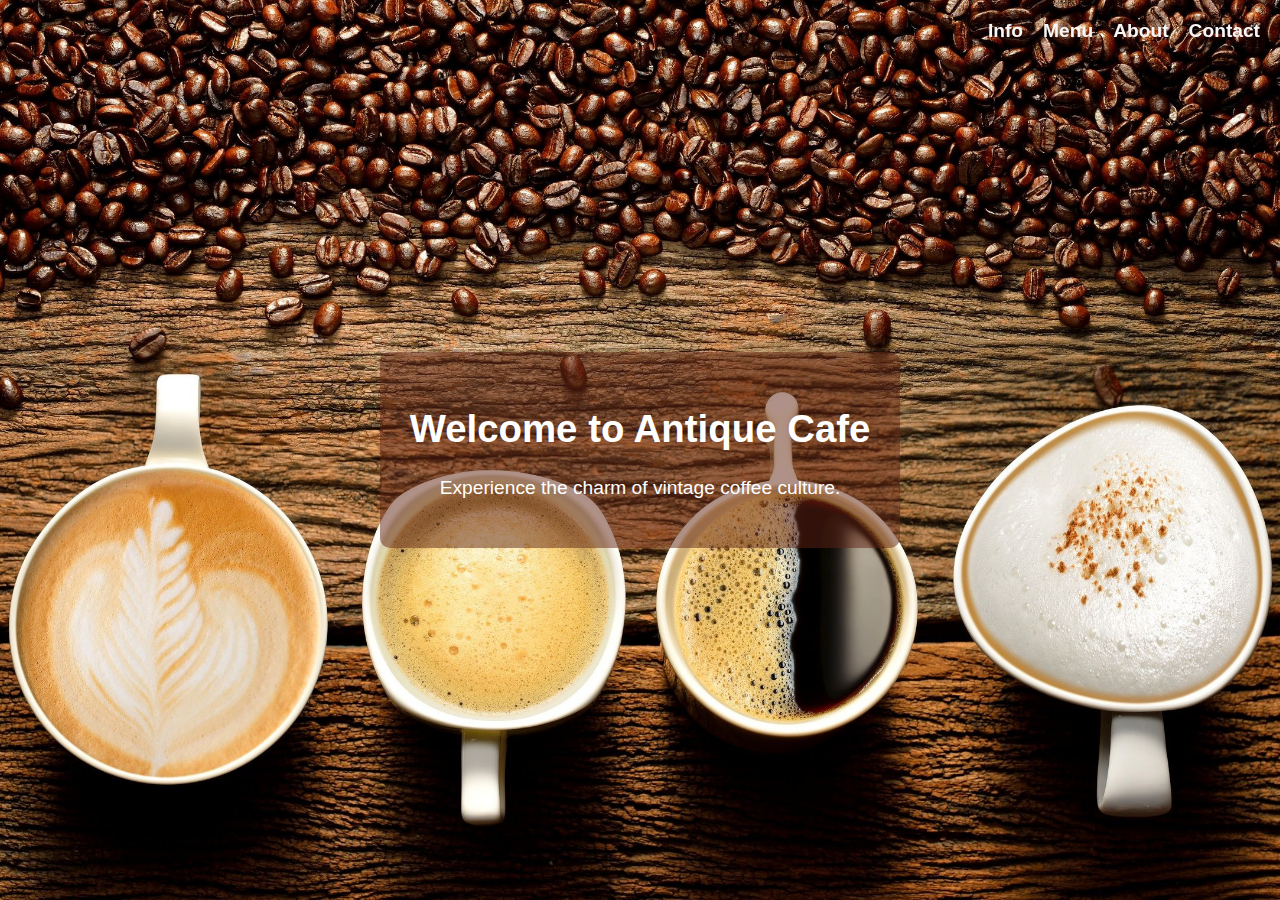
==== index.html @ 71a5a41d "Add files via upload" ====
<!DOCTYPE html>
<html lang="en">

<head>
    <meta charset="UTF-8">
    <meta name="viewport" content="width=device-width, initial-scale=1.0">
    <title>Cafe</title>
    <link rel="icon" href="about-bg.jpg">
    <link rel="stylesheet" href="style.css"> 
</head>

<body>
    <section id="home" class="home-section">
        <div class="intro-box">
            <h1><center>Welcome to Antique Cafe</center></h1>
            <p><center>Experience the charm of vintage coffee culture.</center></p>
        </div>
        
        <img src="cafe-home.jpg" alt="Cafe">
    <nav class="navbar">
        
<ul class="navbar-links">
            <li><a href="#home" class="active"><strong>Info</strong></a></li>
            <li><a href="menu.html"><strong>Menu</strong></a></li>
            <li><a href="about.html"><strong>About</strong></a></li>
            <li><a href="contact.html"><strong>Contact</strong></a></li>
        </ul>
    </nav>
</section>
</body>

</html>
---- style.css ----
.intro-box {
    background-color: rgb(96 35 19 / 50%);
    padding: 30px;
    border-radius: 10px;
    display: inline-block;
    z-index: 2;
    position: relative;
    font-size: larger;
}
.home-section {
    width: 100%;
    height: 100vh;
    position: relative; 
    display: flex;
    justify-content: center;
    align-items: center;
    color: white; 
    overflow: hidden; 
}

.home-section img {
    width: 100%;
    height: 100%;
    object-fit: cover; 
    background-repeat: no-repeat;
    position: absolute; 
    top: 0;
    left: 0;
    z-index: -1; 
}
@media screen and (max-width: 768px) {
    .home-section img {
        width: 110%; 
        left: -5%; 
    }
}
/* Global styles */
body {
    font-family: 'Arial', sans-serif;
    margin: 0;
    padding: 0;
    color: #f4f3f3;
}
/* Navbar */
.navbar {
    display: flex;
    justify-content: flex-end; /* Align items to the right */
    padding: 20px 0px;
    position: fixed;
    top: 0;
    width: 100%;
    z-index: 1000;
    
}

/* Navbar Links */
.navbar-links {
    display: flex;
    list-style-type: none; /* Remove bullets */
    gap: 20px; /* Space between links */
    margin: 0; /* Remove extra margin */
    padding: 0; /* Remove extra padding */
    margin-right: 20px; /* Move content a little to the left */

}

/* Navbar Items */
.navbar-links li {
    margin: 0;
}

/* Navbar Links Styling */
.navbar-links a {
    color: #f8f6f6; /* Text color */
    font-size: 1.2rem; /* Adjust font size */
    text-decoration: none; /* Remove underline */
    transition: color 0.3s ease, border-bottom 0.3s ease; /* Smooth hover effect */
    border-bottom: 2px solid transparent; /* For hover effect */
}

/* Hover Effect */
.navbar-links a:hover {
    color: #a0522d;
    border-bottom: 2px solid #a0522d;
}

/* Responsive Design */
@media screen and (max-width: 768px) {
    .navbar {
        flex-direction: row; /* Keep items in a row on smaller screens */
        justify-content: flex-end; /* Align items to the right */
        padding: 5px;
    }

    .navbar-links {
        flex-direction: row; /* Keep links in a row */
        gap: 20px; /* Same gap for both desktop and mobile */
        overflow-x: auto; /* Allow horizontal scrolling if necessary */
        white-space: nowrap; /* Prevent links from wrapping */
    }

    .navbar-links a {
        font-size: 1rem; /* Adjust font size for smaller screens */
    }
}
/* Menu Section */
#menu {
    background-image: url('cafe-menu.jpg'); /* Replace with your image URL */
    background-size: cover;
    background-position: center;
    background-repeat: no-repeat;
    height: 100vh;
    margin: 0;
    padding: 0;
    text-align: center;
    color: #fff;
    position: relative;
}

#menu::after {
    content: '';
    position: absolute;
    top: 0;
    left: 0;
    right: 0;
    bottom: 0;
    background-color: rgba(0, 0, 0, 0.5);
    z-index: 1;
}

#menu h2 {
    font-size: 2rem;
    margin-top: 0px;
    margin-bottom: 70px;
    position: relative;
    z-index: 2;
}
.menu-container {
    display: flex;
    justify-content: space-between;
    gap: 20px;
    position: relative;
    z-index: 2;
    flex-wrap: wrap; /* Ensure it wraps on smaller screens */
}

.menu-box {
    background-color: rgba(96, 44, 4, 0.5);
    color: #fff;
    border-radius: 10px;
    padding: 20px;
    flex: 1 1 45%; /* Make sure menu items are flexible */
    margin-bottom: 40px;
}

.menu-box h3 {
    font-size: 1.5rem;
    margin-bottom: 10px;
}

.menu-item {
    display: flex;
    align-items: center;
    margin-bottom: 15px;
}

.menu-item img {
    width: 70px;
    height: 70px;
    border-radius: 5px;
    margin-right: 10px;
}

.menu-item-details {
    text-align: left;
}

.menu-item-details p {
    margin: 0;
}

.menu-item-details p.price {
    font-size: 0.9rem;
}
/* Overall section styles */
.contact-section {
    display: flex; /* Flex container for horizontal layout */
    flex-direction: row; /* Ensure left and right sections */
    justify-content: space-between;
    padding: 50px;
    gap: 20px; /* Space between left and right sections */
}

/* Left side: Contact details */
.contact-text-box {
    width: 48%; /* Take up 48% of the width for left section */
    background-color: white;
    padding: 20px;
    border-radius: 10px;
    box-shadow: 0 4px 8px rgba(0, 0, 0, 0.1);
    background-image: url('left-background.jpg'); /* Background image */
    background-size: cover;
    background-position: center;
    color: #333;
}

/* Right side: Contact form */
.contact-form-box {
    width: 48%; /* Take up 48% of the width for right section */
    background-color: rgba(139, 69, 19, 0.6); /* Transparent brown background */
    padding: 20px;
    border-radius: 10px;
    box-shadow: 0 4px 8px rgba(0, 0, 0, 0.1);
    background-image: url('right-background.jpg'); /* Background image */
    background-size: cover;
    background-position: center;
}

/* Form fields styles */
.form-group {
    margin-bottom: 20px;
}

input[type="text"],
input[type="email"],
textarea {
    width: 100%;
    padding: 10px;
    margin-top: 5px;
    border-radius: 5px;
    border: 1px solid #ccc;
    background-color: white;
}

textarea {
    resize: vertical;
    min-height: 150px;
}

/* Submit button style */
button {
    padding: 10px 20px;
    background-color: #4CAF50; /* Green button */
    color: white;
    border: none;
    border-radius: 5px;
    cursor: pointer;

}

button:hover {
    background-color: #45a049;
}
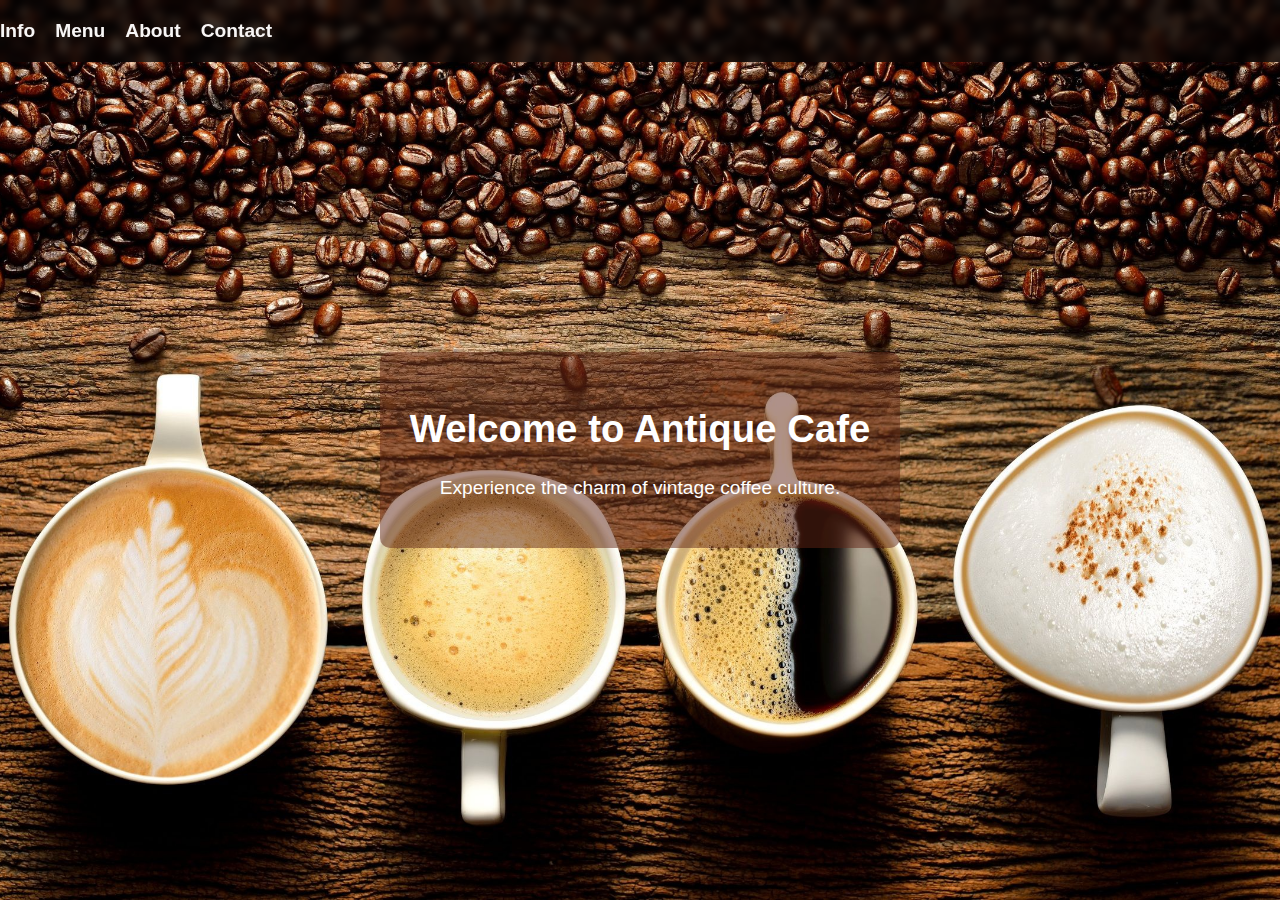
==== commit 0ea87ad2: "Add files via upload" ====
--- a/index.html
+++ b/index.html
@@ -17,16 +17,26 @@
         </div>
         
         <img src="cafe-home.jpg" alt="Cafe">
-    <nav class="navbar">
+        <div class="navbar">
+            <button class="hamburger-menu" onclick="toggleMenu()">☰</button>
+            <ul class="navbar-links" id="navbarLinks">
+                <li><a href="index.html"><strong>Info</strong></a></li>
+                <li><a href="menu.html"><strong>Menu</strong></a></li>
+                <li><a href="about.html"><strong>About</strong></a></li>
+                <li><a href="contact.html"><strong>Contact</strong></a></li>
+            </ul>
+        </div>
         
-<ul class="navbar-links">
-            <li><a href="#home" class="active"><strong>Info</strong></a></li>
-            <li><a href="menu.html"><strong>Menu</strong></a></li>
-            <li><a href="about.html"><strong>About</strong></a></li>
-            <li><a href="contact.html"><strong>Contact</strong></a></li>
-        </ul>
-    </nav>
+        
+                
 </section>
+<script>
+    function toggleMenu() {
+        const navbarLinks = document.getElementById('navbarLinks');
+        navbarLinks.classList.toggle('show');
+    }
+</script>
+
 </body>
 
 </html>
--- a/style.css
+++ b/style.css
@@ -44,13 +44,24 @@
 /* Navbar */
 .navbar {
     display: flex;
-    justify-content: flex-end; /* Align items to the right */
-    padding: 20px 0px;
+    justify-content: space-between; /* Align items with space between */
+    padding: 20px;
     position: fixed;
     top: 0;
     width: 100%;
     z-index: 1000;
-    
+    background-color: rgba(0, 0, 0, 0.7); /* Semi-transparent black */
+    backdrop-filter: blur(5px);
+}
+
+/* Hamburger menu */
+.hamburger-menu {
+    font-size: 2rem;
+    background: none;
+    border: none;
+    color: white;
+    cursor: pointer;
+    display: none;
 }
 
 /* Navbar Links */
@@ -58,24 +69,16 @@
     display: flex;
     list-style-type: none; /* Remove bullets */
     gap: 20px; /* Space between links */
-    margin: 0; /* Remove extra margin */
-    padding: 0; /* Remove extra padding */
-    margin-right: 20px; /* Move content a little to the left */
-
-}
-
-/* Navbar Items */
-.navbar-links li {
-    margin: 0;
-}
-
-/* Navbar Links Styling */
+    margin: 0;
+    padding: 0;
+}
+
 .navbar-links a {
     color: #f8f6f6; /* Text color */
-    font-size: 1.2rem; /* Adjust font size */
+    font-size: 1.2rem;
     text-decoration: none; /* Remove underline */
-    transition: color 0.3s ease, border-bottom 0.3s ease; /* Smooth hover effect */
-    border-bottom: 2px solid transparent; /* For hover effect */
+    transition: color 0.3s ease, border-bottom 0.3s ease;
+    border-bottom: 2px solid transparent;
 }
 
 /* Hover Effect */
@@ -86,23 +89,33 @@
 
 /* Responsive Design */
 @media screen and (max-width: 768px) {
-    .navbar {
-        flex-direction: row; /* Keep items in a row on smaller screens */
-        justify-content: flex-end; /* Align items to the right */
-        padding: 5px;
+    .hamburger-menu {
+        display: block; /* Show hamburger menu */
     }
 
     .navbar-links {
-        flex-direction: row; /* Keep links in a row */
-        gap: 20px; /* Same gap for both desktop and mobile */
-        overflow-x: auto; /* Allow horizontal scrolling if necessary */
-        white-space: nowrap; /* Prevent links from wrapping */
+        display: none; /* Hidden by default */
+        flex-direction: column;
+        background-color: rgba(0, 0, 0, 0.9); /* Dark background */
+        position: absolute;
+        top: 60px; /* Adjust based on navbar height */
+        right: 0;
+        width: 200px;
+        padding: 10px;
+        border-radius: 5px;
+        z-index: 1000;
+    }
+
+    .navbar-links.show {
+        display: flex; /* Show menu when toggled */
     }
 
     .navbar-links a {
-        font-size: 1rem; /* Adjust font size for smaller screens */
-    }
-}
+        font-size: 1rem;
+    }
+}
+
+
 /* Menu Section */
 #menu {
     background-image: url('cafe-menu.jpg'); /* Replace with your image URL */
@@ -130,8 +143,9 @@
 
 #menu h2 {
     font-size: 2rem;
-    margin-top: 0px;
-    margin-bottom: 70px;
+    margin-top: 0%;
+    margin-bottom: 10%;
+    top: 70px;
     position: relative;
     z-index: 2;
 }
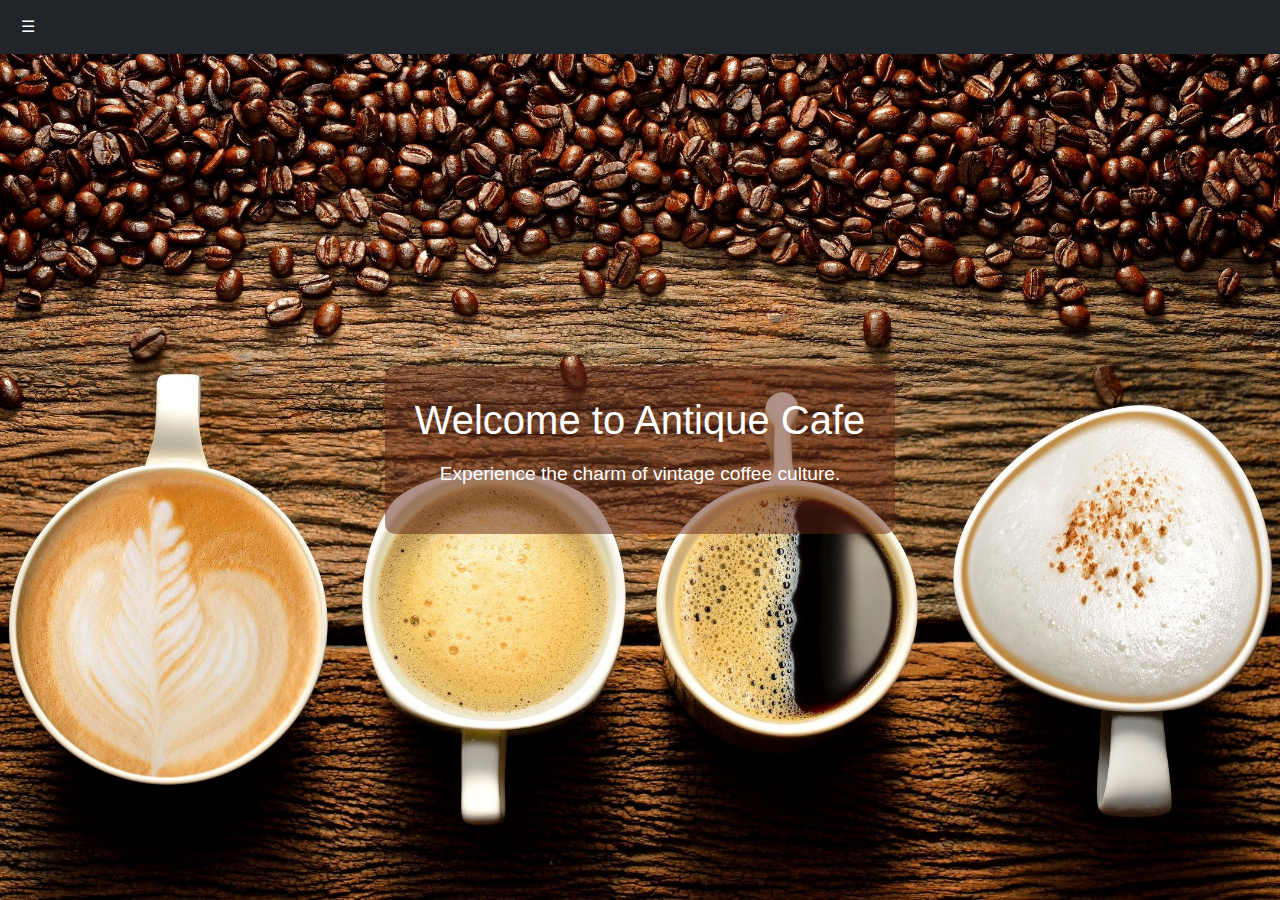
==== commit 29fc079c: "Add files via upload" ====
--- a/index.html
+++ b/index.html
@@ -6,7 +6,8 @@
     <meta name="viewport" content="width=device-width, initial-scale=1.0">
     <title>Cafe</title>
     <link rel="icon" href="about-bg.jpg">
-    <link rel="stylesheet" href="style.css"> 
+    <link href="https://cdn.jsdelivr.net/npm/bootstrap@5.3.0/dist/css/bootstrap.min.css" rel="stylesheet">
+    <link rel="stylesheet" href="style.css">
 </head>
 
 <body>
@@ -15,28 +16,45 @@
             <h1><center>Welcome to Antique Cafe</center></h1>
             <p><center>Experience the charm of vintage coffee culture.</center></p>
         </div>
+
+        <img src="cafe-home.jpg" alt="Cafe">
         
-        <img src="cafe-home.jpg" alt="Cafe">
-        <div class="navbar">
-            <button class="hamburger-menu" onclick="toggleMenu()">☰</button>
-            <ul class="navbar-links" id="navbarLinks">
-                <li><a href="index.html"><strong>Info</strong></a></li>
-                <li><a href="menu.html"><strong>Menu</strong></a></li>
-                <li><a href="about.html"><strong>About</strong></a></li>
-                <li><a href="contact.html"><strong>Contact</strong></a></li>
-            </ul>
+        <!-- Navbar -->
+        <div class="navbar bg-dark text-white p-2 fixed-top d-flex justify-content-between align-items-center">
+            <!-- Hamburger Menu -->
+            <button class="btn text-white" type="button" data-bs-toggle="offcanvas" data-bs-target="#offcanvasMenu" aria-controls="offcanvasMenu">
+                ☰
+            </button>
         </div>
-        
-        
-                
-</section>
-<script>
-    function toggleMenu() {
-        const navbarLinks = document.getElementById('navbarLinks');
-        navbarLinks.classList.toggle('show');
-    }
-</script>
 
+        <!-- Offcanvas Menu -->
+        <div class="offcanvas offcanvas-start bg-dark text-white" tabindex="-1" id="offcanvasMenu" aria-labelledby="offcanvasMenuLabel">
+            <div class="offcanvas-header">
+                <h5 class="offcanvas-title" id="offcanvasMenuLabel">Menu</h5>
+                <button type="button" class="btn-close text-reset" data-bs-dismiss="offcanvas" aria-label="Close"></button>
+            </div>
+            <div class="offcanvas-body">
+                <ul class="navbar-nav">
+                    <li class="nav-item">
+                        <a class="nav-link text-white" href="index.html"><strong>Info</strong></a>
+                    </li>
+                    <li class="nav-item">
+                        <a class="nav-link text-white" href="menu.html"><strong>Menu</strong></a>
+                    </li>
+                    <li class="nav-item">
+                        <a class="nav-link text-white" href="about.html"><strong>About</strong></a>
+                    </li>
+                    <li class="nav-item">
+                        <a class="nav-link text-white" href="contact.html"><strong>Contact</strong></a>
+                    </li>
+                </ul>
+            </div>
+        </div>
+
+    </section>
+
+    <!-- Add Bootstrap JS -->
+    <script src="https://cdn.jsdelivr.net/npm/bootstrap@5.3.0/dist/js/bootstrap.bundle.min.js"></script>
 </body>
 
 </html>
--- a/style.css
+++ b/style.css
@@ -55,6 +55,7 @@
 }
 
 /* Hamburger menu */
+/* Hamburger menu button */
 .hamburger-menu {
     font-size: 2rem;
     background: none;
@@ -62,206 +63,93 @@
     color: white;
     cursor: pointer;
     display: none;
+    transition: transform 0.3s ease, color 0.3s ease;
 }
 
-/* Navbar Links */
+.hamburger-menu:hover {
+    transform: rotate(90deg); /* Rotate on hover */
+    color: #a0522d; /* Change color */
+}
+
+/* Navbar links (hidden by default) */
 .navbar-links {
+    display: none;
+    flex-direction: column;
+    background-color: rgba(30, 30, 30, 0.95); /* Darker background */
+    position: absolute;
+    top: 60px;
+    right: 10px;
+    width: 220px;
+    padding: 5px;
+    border-radius: 8px;
+    z-index: 1000;
+    box-shadow: 0 4px 8px rgba(0, 0, 0, 0.5); /* Shadow for depth */
+    transform: scale(0.9);
+    transition: transform 0.3s ease, opacity 0.3s ease;
+    opacity: 0;
+    justify-content: space-around;
+    gap: 20px;
+}
+
+.navbar-links.show {
     display: flex;
-    list-style-type: none; /* Remove bullets */
-    gap: 20px; /* Space between links */
-    margin: 0;
-    padding: 0;
+    opacity: 1;
+    transform: scale(1); /* Expand smoothly */
+}
+
+/* Individual menu items */
+.navbar-links li {
+    margin: 10px 0;
+    list-style: none;
 }
 
 .navbar-links a {
-    color: #f8f6f6; /* Text color */
+    color: white; /* Text color */
     font-size: 1.2rem;
-    text-decoration: none; /* Remove underline */
-    transition: color 0.3s ease, border-bottom 0.3s ease;
-    border-bottom: 2px solid transparent;
+    padding: 20px;
+    border-radius: 5px;
+    transition: background-color 0.3s ease, color 0.3s ease;
+    display: block; /* Ensure clickable area covers full width */
+    text-align: center;
 }
 
-/* Hover Effect */
 .navbar-links a:hover {
-    color: #a0522d;
-    border-bottom: 2px solid #a0522d;
+    background-color: #a0522d; /* Highlight background */
+    color: white; /* Ensure contrast */
+    box-shadow: 0 3px 6px rgba(0, 0, 0, 0.3);
 }
 
-/* Responsive Design */
-@media screen and (max-width: 768px) {
+/* Display hamburger menu button on all screens */
+.hamburger-menu {
+    display: block;
+}
+
+/* Navbar for larger screens */
+@media screen and (min-width: 768px) {
     .hamburger-menu {
-        display: block; /* Show hamburger menu */
+        display: none; /* Hide hamburger on larger screens */
     }
 
     .navbar-links {
-        display: none; /* Hidden by default */
-        flex-direction: column;
-        background-color: rgba(0, 0, 0, 0.9); /* Dark background */
-        position: absolute;
-        top: 60px; /* Adjust based on navbar height */
-        right: 0;
-        width: 200px;
-        padding: 10px;
-        border-radius: 5px;
-        z-index: 1000;
+        display: flex !important; /* Always show links on larger screens */
+        flex-direction: row;
+        position: static;
+        background: none;
+        box-shadow: none;
+        padding: 0;
+        opacity: 1;
+        transform: none;
     }
 
-    .navbar-links.show {
-        display: flex; /* Show menu when toggled */
+    .navbar-links li {
+        margin: 0;
     }
 
     .navbar-links a {
-        font-size: 1rem;
+        padding: 0;
     }
 }
 
 
-/* Menu Section */
-#menu {
-    background-image: url('cafe-menu.jpg'); /* Replace with your image URL */
-    background-size: cover;
-    background-position: center;
-    background-repeat: no-repeat;
-    height: 100vh;
-    margin: 0;
-    padding: 0;
-    text-align: center;
-    color: #fff;
-    position: relative;
-}
 
-#menu::after {
-    content: '';
-    position: absolute;
-    top: 0;
-    left: 0;
-    right: 0;
-    bottom: 0;
-    background-color: rgba(0, 0, 0, 0.5);
-    z-index: 1;
-}
-
-#menu h2 {
-    font-size: 2rem;
-    margin-top: 0%;
-    margin-bottom: 10%;
-    top: 70px;
-    position: relative;
-    z-index: 2;
-}
-.menu-container {
-    display: flex;
-    justify-content: space-between;
-    gap: 20px;
-    position: relative;
-    z-index: 2;
-    flex-wrap: wrap; /* Ensure it wraps on smaller screens */
-}
-
-.menu-box {
-    background-color: rgba(96, 44, 4, 0.5);
-    color: #fff;
-    border-radius: 10px;
-    padding: 20px;
-    flex: 1 1 45%; /* Make sure menu items are flexible */
-    margin-bottom: 40px;
-}
-
-.menu-box h3 {
-    font-size: 1.5rem;
-    margin-bottom: 10px;
-}
-
-.menu-item {
-    display: flex;
-    align-items: center;
-    margin-bottom: 15px;
-}
-
-.menu-item img {
-    width: 70px;
-    height: 70px;
-    border-radius: 5px;
-    margin-right: 10px;
-}
-
-.menu-item-details {
-    text-align: left;
-}
-
-.menu-item-details p {
-    margin: 0;
-}
-
-.menu-item-details p.price {
-    font-size: 0.9rem;
-}
 /* Overall section styles */
-.contact-section {
-    display: flex; /* Flex container for horizontal layout */
-    flex-direction: row; /* Ensure left and right sections */
-    justify-content: space-between;
-    padding: 50px;
-    gap: 20px; /* Space between left and right sections */
-}
-
-/* Left side: Contact details */
-.contact-text-box {
-    width: 48%; /* Take up 48% of the width for left section */
-    background-color: white;
-    padding: 20px;
-    border-radius: 10px;
-    box-shadow: 0 4px 8px rgba(0, 0, 0, 0.1);
-    background-image: url('left-background.jpg'); /* Background image */
-    background-size: cover;
-    background-position: center;
-    color: #333;
-}
-
-/* Right side: Contact form */
-.contact-form-box {
-    width: 48%; /* Take up 48% of the width for right section */
-    background-color: rgba(139, 69, 19, 0.6); /* Transparent brown background */
-    padding: 20px;
-    border-radius: 10px;
-    box-shadow: 0 4px 8px rgba(0, 0, 0, 0.1);
-    background-image: url('right-background.jpg'); /* Background image */
-    background-size: cover;
-    background-position: center;
-}
-
-/* Form fields styles */
-.form-group {
-    margin-bottom: 20px;
-}
-
-input[type="text"],
-input[type="email"],
-textarea {
-    width: 100%;
-    padding: 10px;
-    margin-top: 5px;
-    border-radius: 5px;
-    border: 1px solid #ccc;
-    background-color: white;
-}
-
-textarea {
-    resize: vertical;
-    min-height: 150px;
-}
-
-/* Submit button style */
-button {
-    padding: 10px 20px;
-    background-color: #4CAF50; /* Green button */
-    color: white;
-    border: none;
-    border-radius: 5px;
-    cursor: pointer;
-
-}
-
-button:hover {
-    background-color: #45a049;
-}
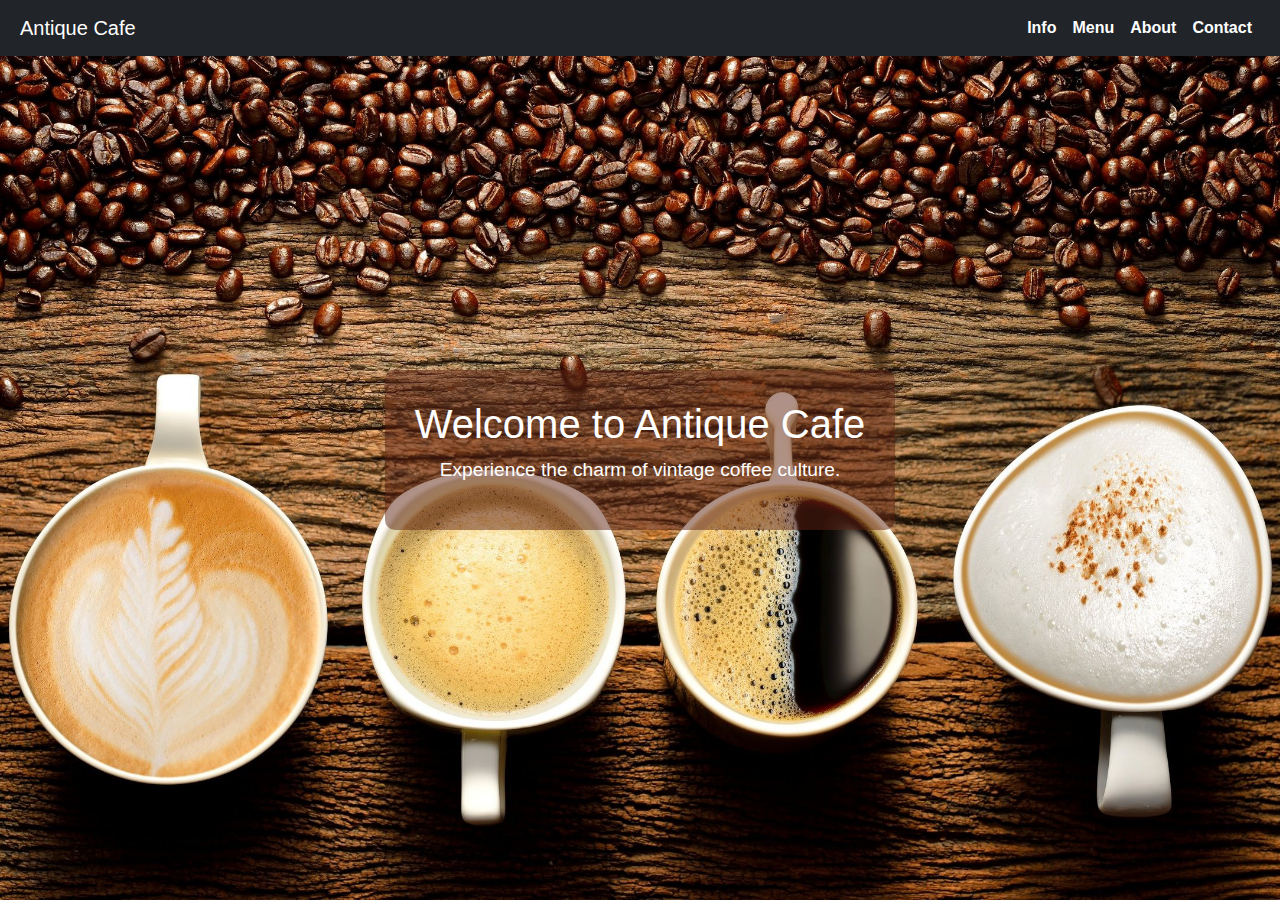
==== commit 0549aed1: "Add files via upload" ====
--- a/index.html
+++ b/index.html
@@ -13,14 +13,37 @@
 <body>
     <section id="home" class="home-section">
         <div class="intro-box">
-            <h1><center>Welcome to Antique Cafe</center></h1>
-            <p><center>Experience the charm of vintage coffee culture.</center></p>
+            <h1 class="text-center">Welcome to Antique Cafe</h1>
+            <p class="text-center">Experience the charm of vintage coffee culture.</p>
         </div>
 
-        <img src="cafe-home.jpg" alt="Cafe">
-        
-        <!-- Navbar -->
-        <div class="navbar bg-dark text-white p-2 fixed-top d-flex justify-content-between align-items-center">
+        <img src="cafe-home.jpg" alt="Cafe" class="img-fluid">
+
+        <!-- Desktop Navbar -->
+        <nav class="navbar navbar-expand-lg bg-dark text-white p-2 d-none d-lg-flex">
+            <div class="container-fluid">
+                <a class="navbar-brand text-white" href="#">Antique Cafe</a>
+                <div class="collapse navbar-collapse">
+                    <ul class="navbar-nav ms-auto">
+                        <li class="nav-item">
+                            <a class="nav-link text-white" href="index.html"><strong>Info</strong></a>
+                        </li>
+                        <li class="nav-item">
+                            <a class="nav-link text-white" href="menu.html"><strong>Menu</strong></a>
+                        </li>
+                        <li class="nav-item">
+                            <a class="nav-link text-white" href="about.html"><strong>About</strong></a>
+                        </li>
+                        <li class="nav-item">
+                            <a class="nav-link text-white" href="contact.html"><strong>Contact</strong></a>
+                        </li>
+                    </ul>
+                </div>
+            </div>
+        </nav>
+
+        <!-- Mobile Navbar -->
+        <div class="navbar bg-dark text-white p-2 d-lg-none fixed-top">
             <!-- Hamburger Menu -->
             <button class="btn text-white" type="button" data-bs-toggle="offcanvas" data-bs-target="#offcanvasMenu" aria-controls="offcanvasMenu">
                 ☰
@@ -50,7 +73,6 @@
                 </ul>
             </div>
         </div>
-
     </section>
 
     <!-- Add Bootstrap JS -->
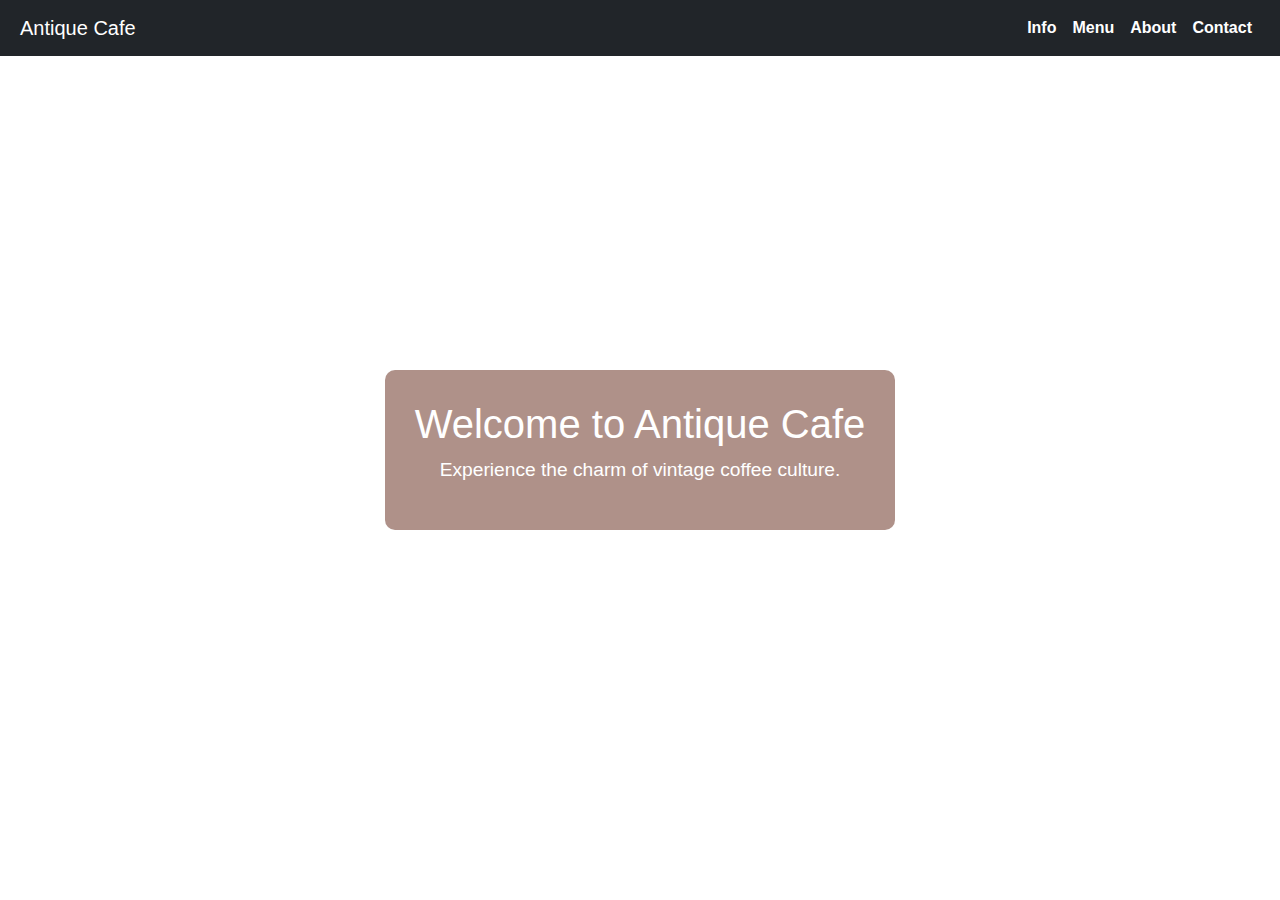
==== commit d5020473: "Add files via upload" ====
--- a/index.html
+++ b/index.html
@@ -17,7 +17,6 @@
             <p class="text-center">Experience the charm of vintage coffee culture.</p>
         </div>
 
-        <img src="cafe-home.jpg" alt="Cafe" class="img-fluid">
 
         <!-- Desktop Navbar -->
         <nav class="navbar navbar-expand-lg bg-dark text-white p-2 d-none d-lg-flex">
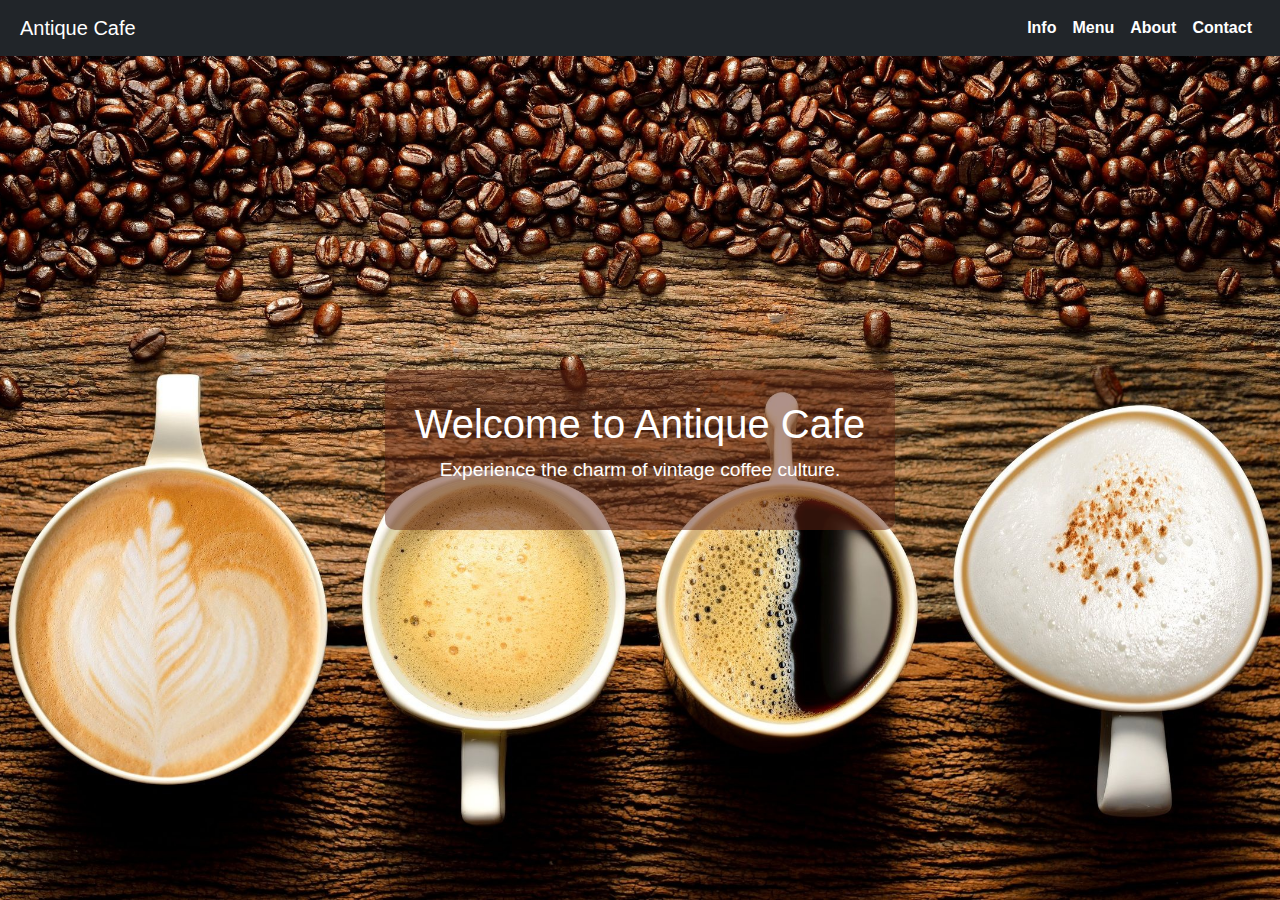
==== commit 61c1960f: "Add files via upload" ====
--- a/index.html
+++ b/index.html
@@ -8,6 +8,25 @@
     <link rel="icon" href="about-bg.jpg">
     <link href="https://cdn.jsdelivr.net/npm/bootstrap@5.3.0/dist/css/bootstrap.min.css" rel="stylesheet">
     <link rel="stylesheet" href="style.css">
+    <style>
+        html, body {
+    margin: 0;
+    padding: 0;
+    height: 100%;
+}
+
+.home-section {
+    background-image: url('cafe-home.jpg');
+    background-size: cover;
+    background-position: center;
+    background-repeat: no-repeat;
+    width: 100%;
+    height: 100vh;
+    display: flex;
+    justify-content: center;
+    align-items: center;
+}
+    </style>
 </head>
 
 <body>
